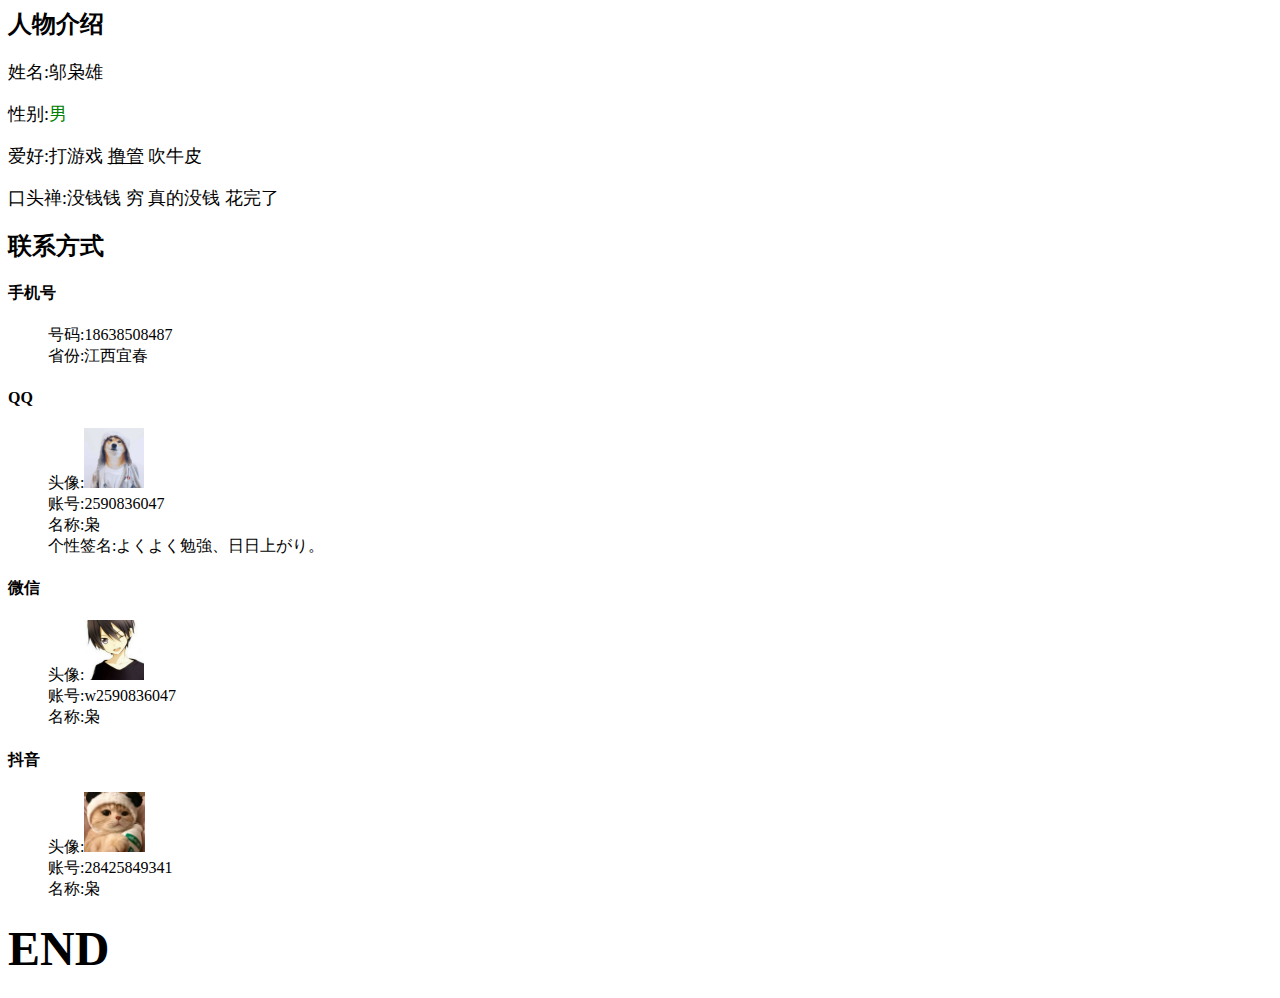
==== index.html @ 1c74e63f "网页初始化" ====
<html>
    <head>
        <title>邬枭雄个人介绍</title>
        <link rel="shortcut icon" href="image/6.png">
    </head>
    <body>
        <h2>人物介绍</h2>
        <font size="4px" >
            <p>姓名:邬枭雄</p>
            <p>性别:<font color="green">男</font></p>
            <p>爱好:打游戏 <font color="red"><a href="html/xxx.html" style="color:black" title="点一下试试" target="_blank">撸管</a></font> 吹牛皮</p>
            <p>口头禅:没钱钱 穷 真的没钱 花完了</p>
        </font>

        <h2>联系方式</h2>
        <dl>
            <dt><h4>手机号</h4></dt>
            <dd>号码:18638508487</dd>
            <dd>省份:江西宜春</dd>

            
            <dt><h4>QQ</h4></dt>
            <dd>头像:<img src=image/QQ头像.bmp height="60"></dd>
            <dd>账号:2590836047</dd>
            <dd>名称:枭</dd>
            <dd>个性签名:よくよく勉強、日日上がり。</dd>


            <dt><h4>微信</h4></dt>
            <dd>头像:<img src=image/微信头像.jpg height="60"/></dd>
            <dd>账号:w2590836047</dd>
            <dd>名称:枭</dd>
            


            <dt><h4>抖音</h4></dt>
            <dd>头像:<img src=image/抖音头像.jpg height="60"/></dd>
            <dd>账号:28425849341</dd>
            <dd>名称:枭</dd>
            
        </dl>
        <h1><font color="black" size="60px">END</font></h1>
    </body>
</html>
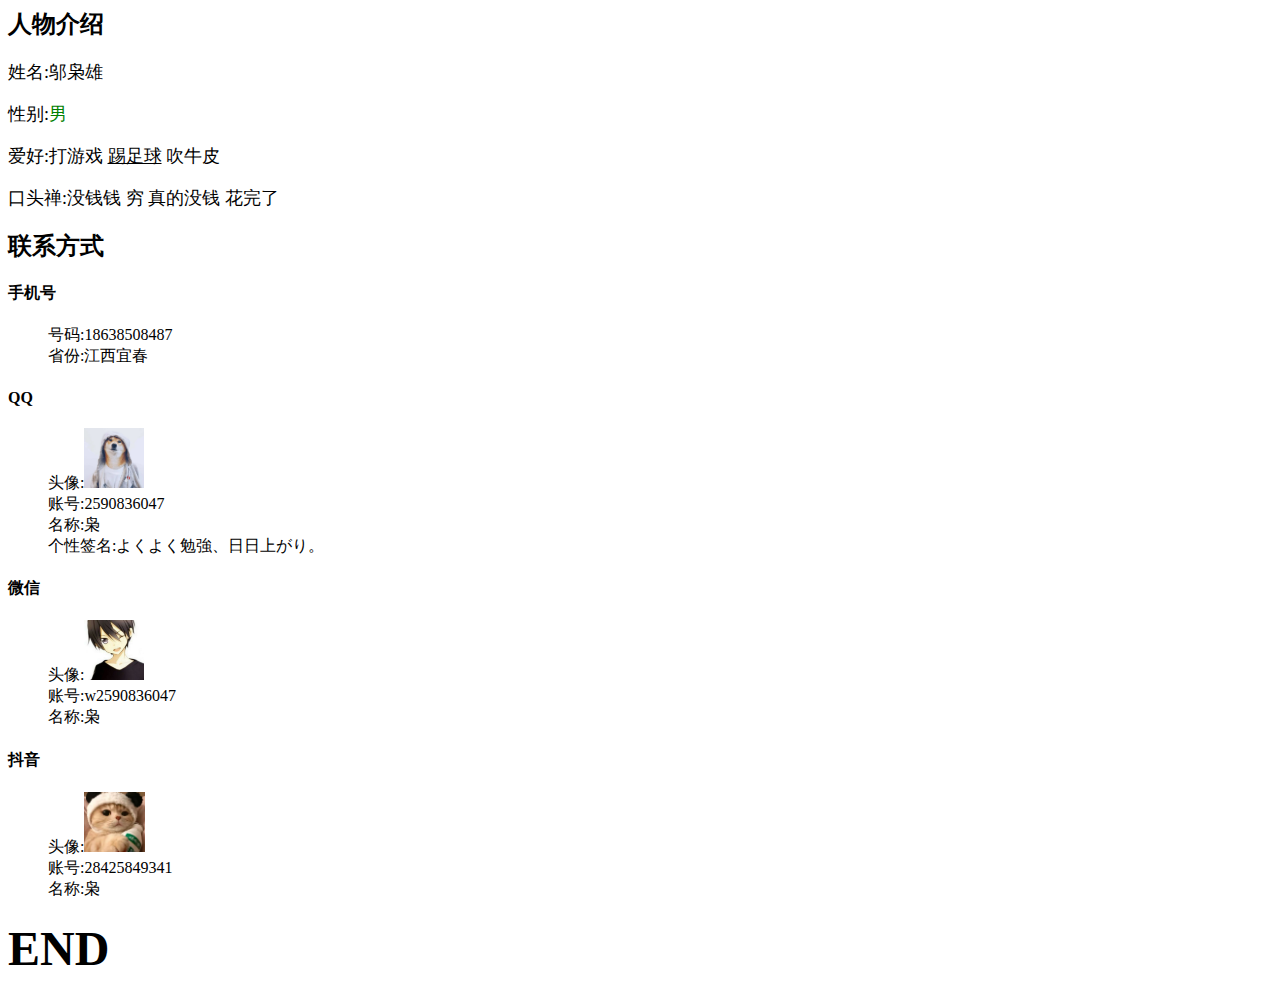
==== commit 69c9b205: "Update index.html" ====
--- a/index.html
+++ b/index.html
@@ -8,7 +8,7 @@
         <font size="4px" >
             <p>姓名:邬枭雄</p>
             <p>性别:<font color="green">男</font></p>
-            <p>爱好:打游戏 <font color="red"><a href="html/xxx.html" style="color:black" title="点一下试试" target="_blank">撸管</a></font> 吹牛皮</p>
+            <p>爱好:打游戏 <font color="red"><a href="html/xxx.html" style="color:black" title="点一下试试" target="_blank">踢足球</a></font> 吹牛皮</p>
             <p>口头禅:没钱钱 穷 真的没钱 花完了</p>
         </font>
 
@@ -41,4 +41,4 @@
         </dl>
         <h1><font color="black" size="60px">END</font></h1>
     </body>
-</html>+</html>
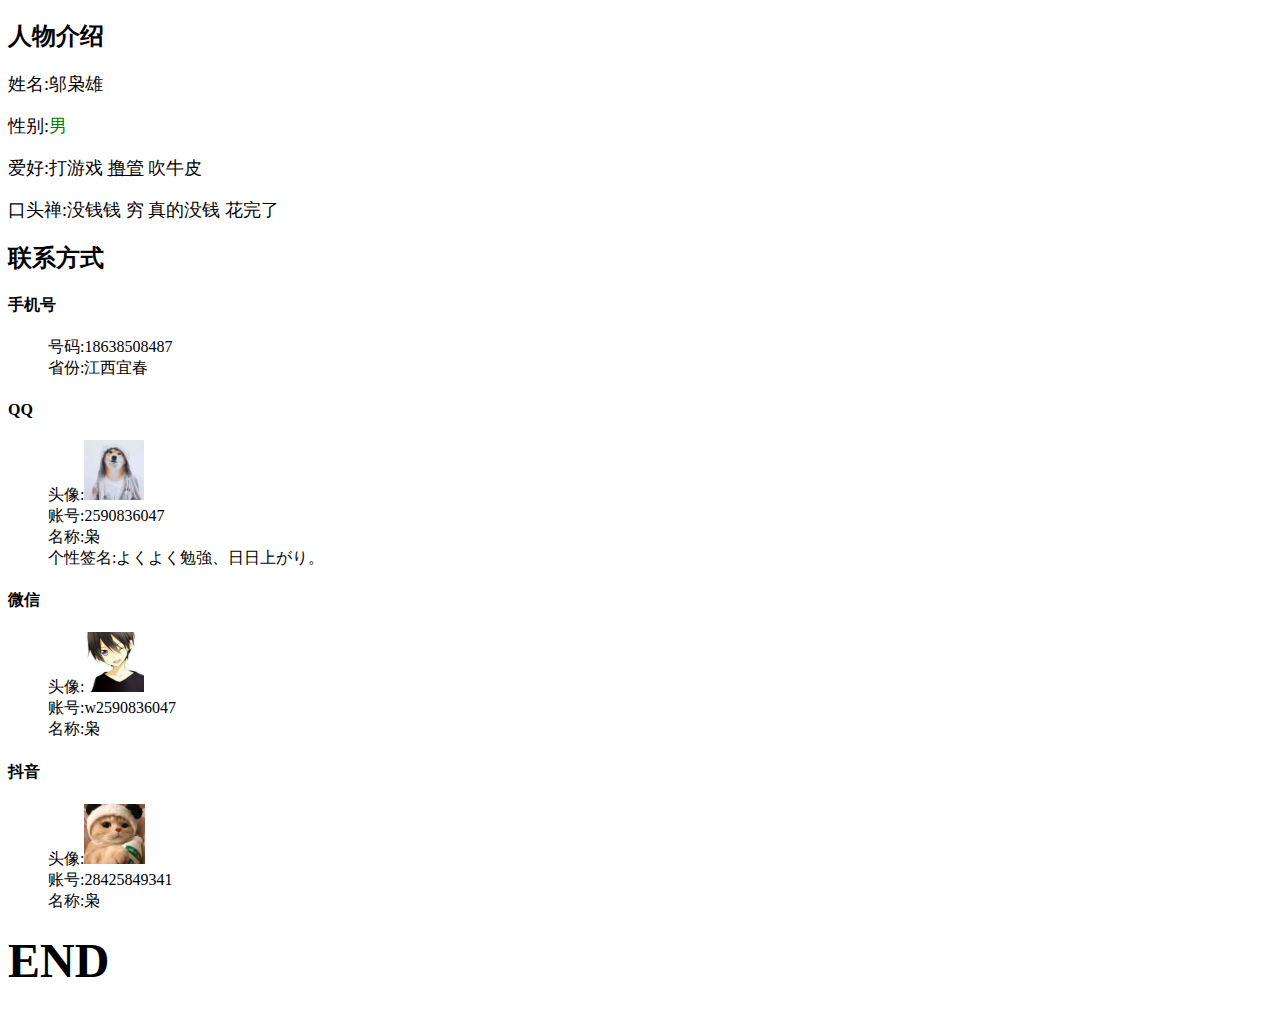
==== commit 909fcd9d: "网页初始化" ====
--- a/index.html
+++ b/index.html
@@ -1,5 +1,9 @@
-<html>
-    <head>
+<!DOCTYPE html>
+<html lang="en">
+<head>
+    <meta charset="UTF-8">
+    <meta http-equiv="X-UA-Compatible" content="IE=edge">
+    <meta name="viewport" content="width=device-width, initial-scale=1.0">
         <title>邬枭雄个人介绍</title>
         <link rel="shortcut icon" href="image/6.png">
     </head>
@@ -8,7 +12,7 @@
         <font size="4px" >
             <p>姓名:邬枭雄</p>
             <p>性别:<font color="green">男</font></p>
-            <p>爱好:打游戏 <font color="red"><a href="html/xxx.html" style="color:black" title="点一下试试" target="_blank">踢足球</a></font> 吹牛皮</p>
+            <p>爱好:打游戏 <font color="red"><a href="html/xxx.html" style="color:black" title="点一下试试" target="_blank">撸管</a></font> 吹牛皮</p>
             <p>口头禅:没钱钱 穷 真的没钱 花完了</p>
         </font>
 
@@ -41,4 +45,4 @@
         </dl>
         <h1><font color="black" size="60px">END</font></h1>
     </body>
-</html>
+</html>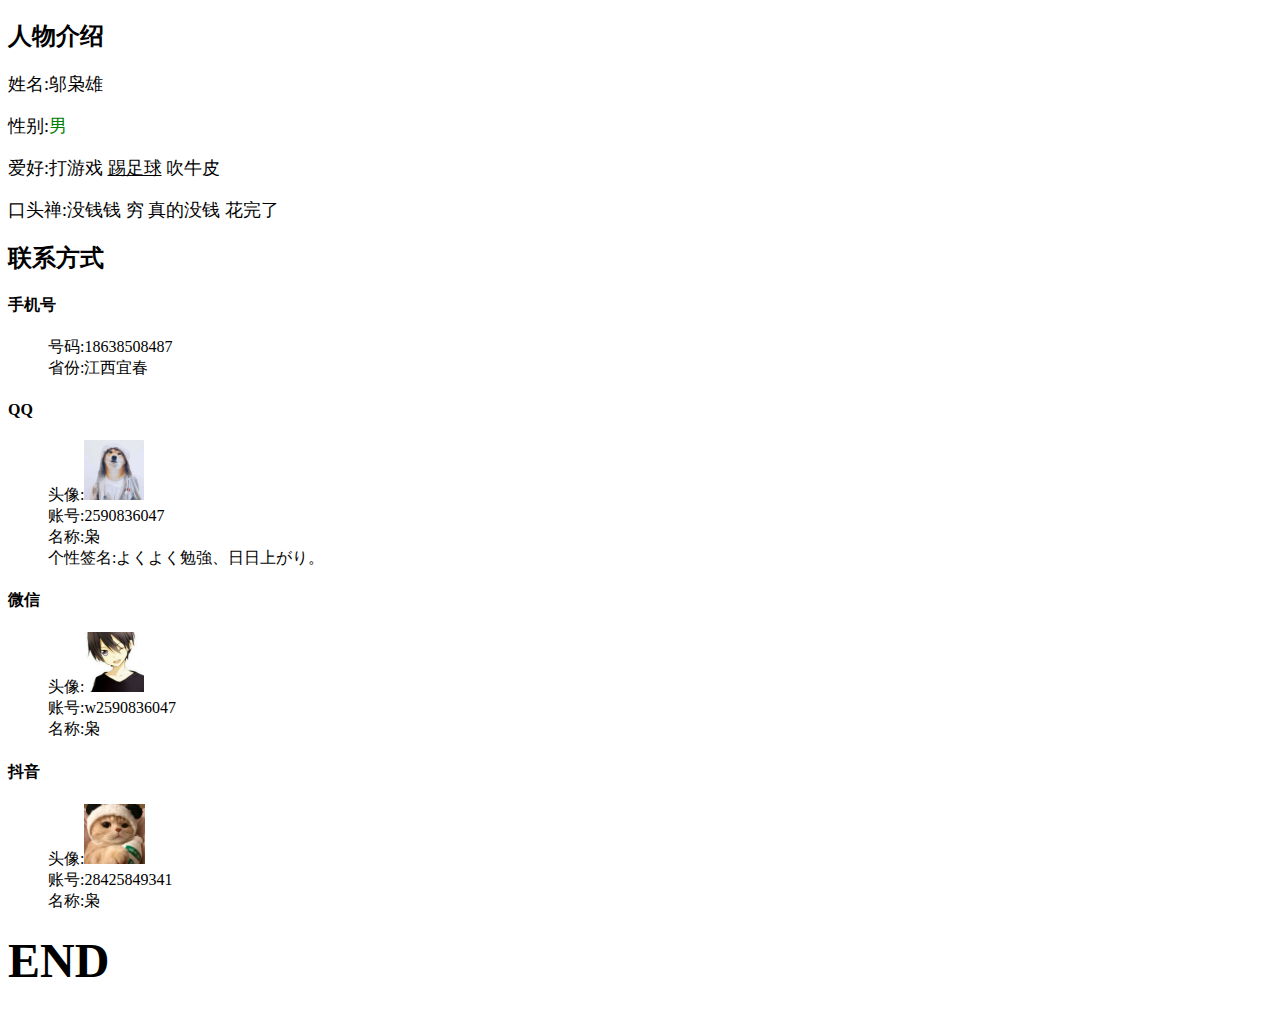
==== commit 3129344e: "Merge branch 'main' of https://github.com/Marksamll/Marksamll.github.io" ====
--- a/index.html
+++ b/index.html
@@ -12,7 +12,7 @@
         <font size="4px" >
             <p>姓名:邬枭雄</p>
             <p>性别:<font color="green">男</font></p>
-            <p>爱好:打游戏 <font color="red"><a href="html/xxx.html" style="color:black" title="点一下试试" target="_blank">撸管</a></font> 吹牛皮</p>
+            <p>爱好:打游戏 <font color="red"><a href="html/xxx.html" style="color:black" title="点一下试试" target="_blank">踢足球</a></font> 吹牛皮</p>
             <p>口头禅:没钱钱 穷 真的没钱 花完了</p>
         </font>
 
@@ -45,4 +45,4 @@
         </dl>
         <h1><font color="black" size="60px">END</font></h1>
     </body>
-</html>+</html>
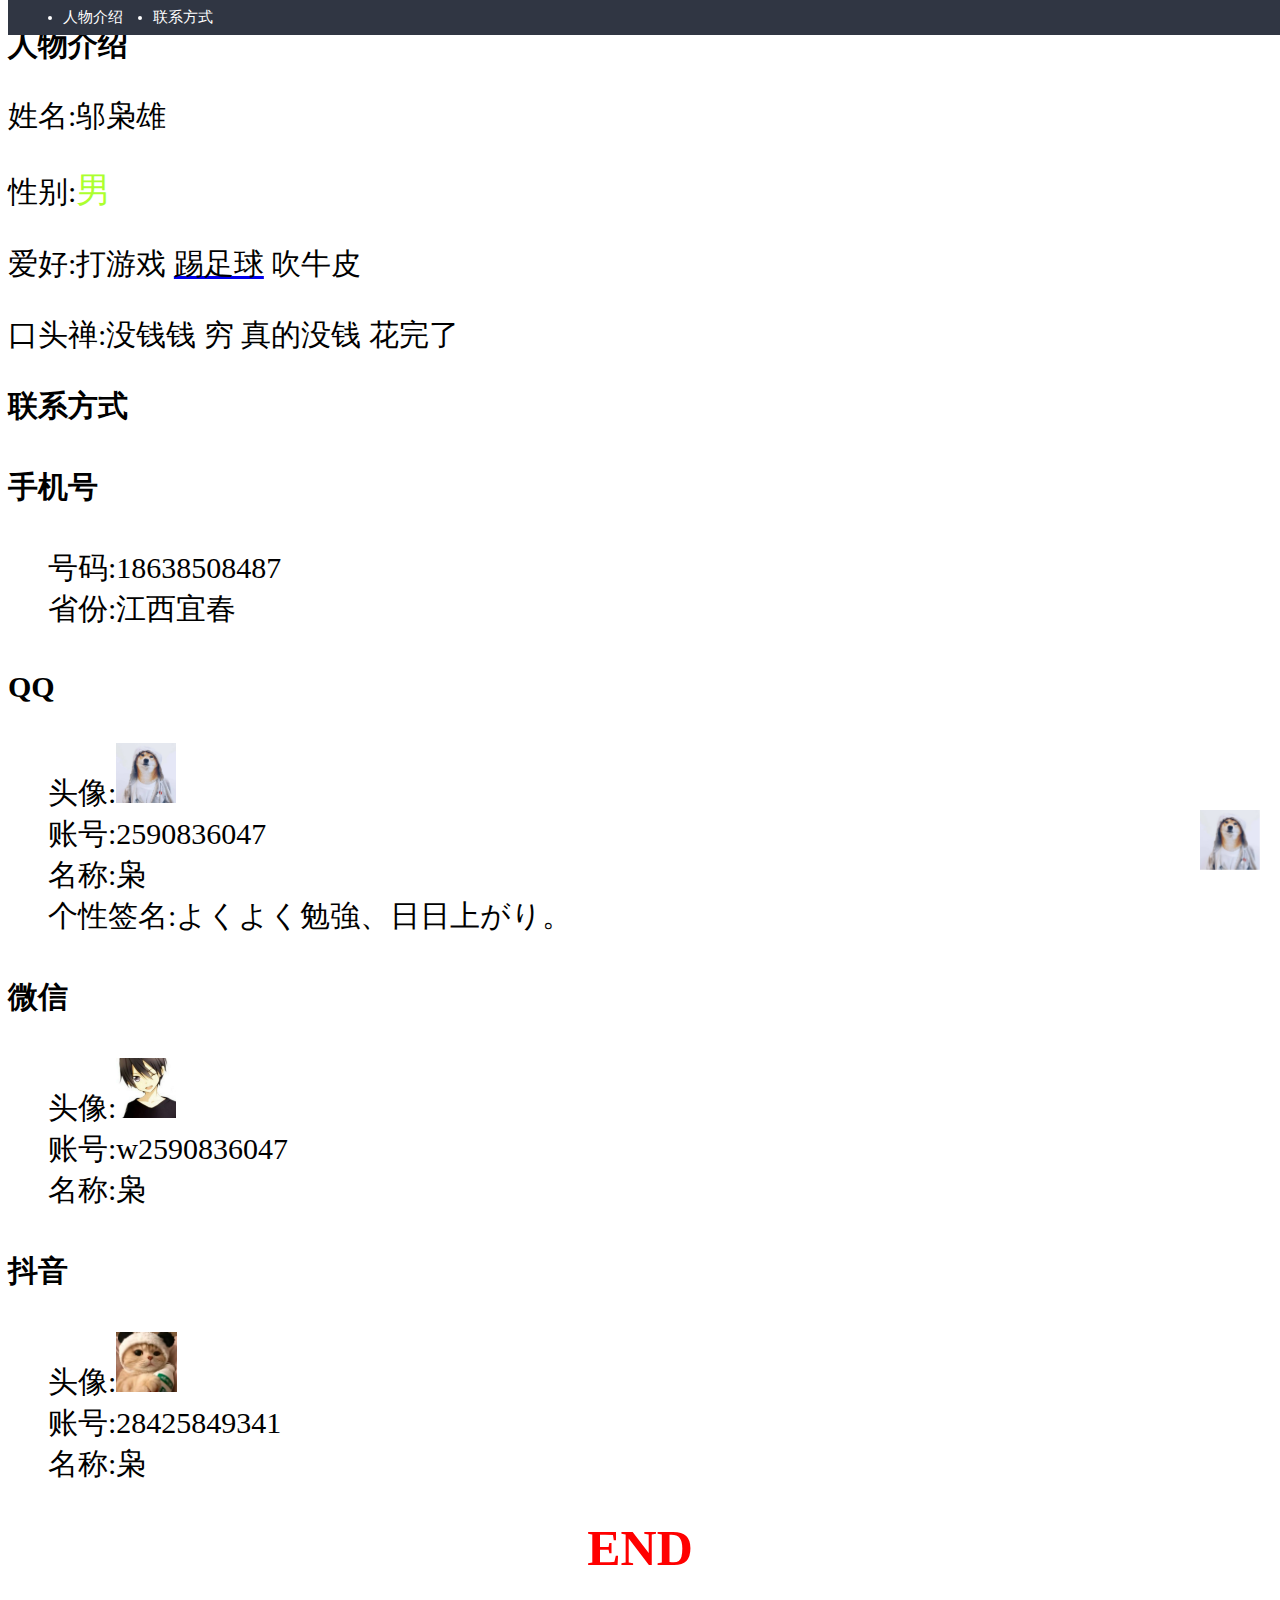
==== commit 025b24a2: "网页初始化" ====
--- a/index.html
+++ b/index.html
@@ -6,17 +6,26 @@
     <meta name="viewport" content="width=device-width, initial-scale=1.0">
         <title>邬枭雄个人介绍</title>
         <link rel="shortcut icon" href="image/6.png">
+        <link rel="stylesheet" href="css/index.css">
     </head>
     <body>
-        <h2>人物介绍</h2>
-        <font size="4px" >
+        
+        <div class="navigate">
+            <ul>
+                <a href="#1"><li>人物介绍</li></a>
+                <a href="#2"><li>联系方式</li></a>
+            </ul>
+        </div>
+        
+        <div class="pagebackground">
+            <h2 id="1">人物介绍</h2>
             <p>姓名:邬枭雄</p>
-            <p>性别:<font color="green">男</font></p>
-            <p>爱好:打游戏 <font color="red"><a href="html/xxx.html" style="color:black" title="点一下试试" target="_blank">踢足球</a></font> 吹牛皮</p>
+            <p>性别:<span id="sex">男</span>
+            <p>爱好:打游戏 <a href="html/xxx.html" target="_blank" ><span id="jump_pagexxx">踢足球</span></a></font> 吹牛皮</p>
             <p>口头禅:没钱钱 穷 真的没钱 花完了</p>
-        </font>
 
-        <h2>联系方式</h2>
+
+        <h2 id="2">联系方式</h2>
         <dl>
             <dt><h4>手机号</h4></dt>
             <dd>号码:18638508487</dd>
@@ -43,6 +52,11 @@
             <dd>名称:枭</dd>
             
         </dl>
-        <h1><font color="black" size="60px">END</font></h1>
+        <div id="float_icon">
+            <a href="#1"><img src="image/QQ头像.bmp" alt="QQ头像" height="60"></a>
+        </div>
+        <h1 style="font-size: 50px; text-align: center; color: red;">END</h1>
+    </div>
+    
     </body>
 </html>
--- a/css/index.css
+++ b/css/index.css
@@ -0,0 +1,54 @@
+
+*{
+    font-size: 30px;
+}
+#sex{
+    color: greenyellow;
+    font-size: 35px;
+}
+#jump_pagexxx{
+    color: black;
+    font: size 35px;
+}
+.pagebackground{
+    width: auto;
+    height: auto;
+    background-repeat: no-repeat;
+}
+table,td{ 
+    border: 1px solid rebeccapurple;
+    color: green;
+}
+table{
+    width: 300px;
+    height: 400px;
+    border-collapse: collapse;
+}
+td{
+    text-align: center;
+}
+.navigate{
+    top: 0px;
+    display: flex;
+    align-items: center;
+    position: fixed;
+    height: 35px;
+    width:100%;
+    background-color: #303643;
+    overflow: hidden;
+    clear: both;
+}
+ul li{
+    margin: 0 15px;
+    color: #303643;
+    align-items: center;
+    float: left;
+    color: white;
+    font-size: 15px;
+}
+#float_icon{
+    height: 60px;
+    position: fixed;
+    bottom: 30px;
+    right: 20px;
+}
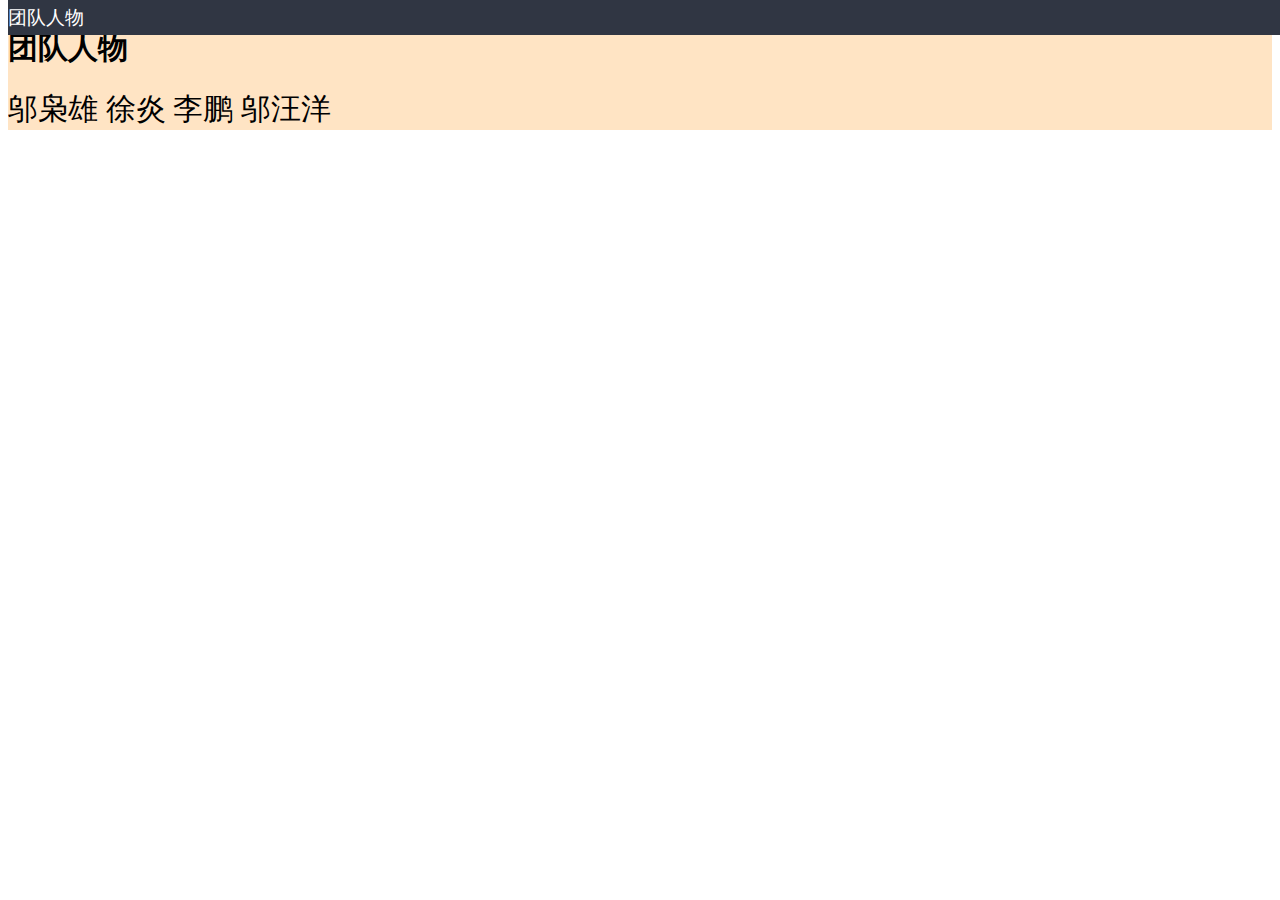
==== commit 1bdfd5af: "页面初始化" ====
--- a/index.html
+++ b/index.html
@@ -4,59 +4,37 @@
     <meta charset="UTF-8">
     <meta http-equiv="X-UA-Compatible" content="IE=edge">
     <meta name="viewport" content="width=device-width, initial-scale=1.0">
-        <title>邬枭雄个人介绍</title>
-        <link rel="shortcut icon" href="image/6.png">
-        <link rel="stylesheet" href="css/index.css">
-    </head>
-    <body>
-        
-        <div class="navigate">
-            <ul>
-                <a href="#1"><li>人物介绍</li></a>
-                <a href="#2"><li>联系方式</li></a>
-            </ul>
-        </div>
-        
-        <div class="pagebackground">
-            <h2 id="1">人物介绍</h2>
-            <p>姓名:邬枭雄</p>
-            <p>性别:<span id="sex">男</span>
-            <p>爱好:打游戏 <a href="html/xxx.html" target="_blank" ><span id="jump_pagexxx">踢足球</span></a></font> 吹牛皮</p>
-            <p>口头禅:没钱钱 穷 真的没钱 花完了</p>
-
-
-        <h2 id="2">联系方式</h2>
-        <dl>
-            <dt><h4>手机号</h4></dt>
-            <dd>号码:18638508487</dd>
-            <dd>省份:江西宜春</dd>
-
-            
-            <dt><h4>QQ</h4></dt>
-            <dd>头像:<img src=image/QQ头像.bmp height="60"></dd>
-            <dd>账号:2590836047</dd>
-            <dd>名称:枭</dd>
-            <dd>个性签名:よくよく勉強、日日上がり。</dd>
-
-
-            <dt><h4>微信</h4></dt>
-            <dd>头像:<img src=image/微信头像.jpg height="60"/></dd>
-            <dd>账号:w2590836047</dd>
-            <dd>名称:枭</dd>
-            
-
-
-            <dt><h4>抖音</h4></dt>
-            <dd>头像:<img src=image/抖音头像.jpg height="60"/></dd>
-            <dd>账号:28425849341</dd>
-            <dd>名称:枭</dd>
-            
-        </dl>
-        <div id="float_icon">
-            <a href="#1"><img src="image/QQ头像.bmp" alt="QQ头像" height="60"></a>
-        </div>
-        <h1 style="font-size: 50px; text-align: center; color: red;">END</h1>
+    <title>团队介绍</title>
+    <link rel="shortcut icon" href="image/6.png">
+    <link rel="stylesheet" href="css/index.css">
+    <style>
+        #tem{
+            color: black;
+            text-decoration: none;
+        }
+        .tem{
+            font-size: 19px;
+            color: white;
+            display: flex;
+            text-decoration: none;  
+        }
+        #juese{
+            background-color: bisque;
+            overflow: hidden;
+            clear: both;
+        }
+    </style>
+</head>
+<body>
+    <div class="navigate">
+            <a class="tem" href="" >团队人物</a>
     </div>
-    
+    <div id=juese>
+    <h1>团队人物</h1>
+    <a id="tem" href="html/wxx/wxx.html" target="_blank">邬枭雄</a>
+    <a id="tem" href="html/xy/xy.html" target="_blank">徐炎</a>
+    <a id="tem" href="html/lp/lp.html" target="_blank">李鹏</a>
+    <a id="tem" href="html/wwy/wwy.html" target="_blank">邬汪洋</a> 
+    </div>
     </body>
-</html>
+</html>--- a/css/index.css
+++ b/css/index.css
@@ -7,6 +7,7 @@
     font-size: 35px;
 }
 #jump_pagexxx{
+    text-decoration: none;
     color: black;
     font: size 35px;
 }
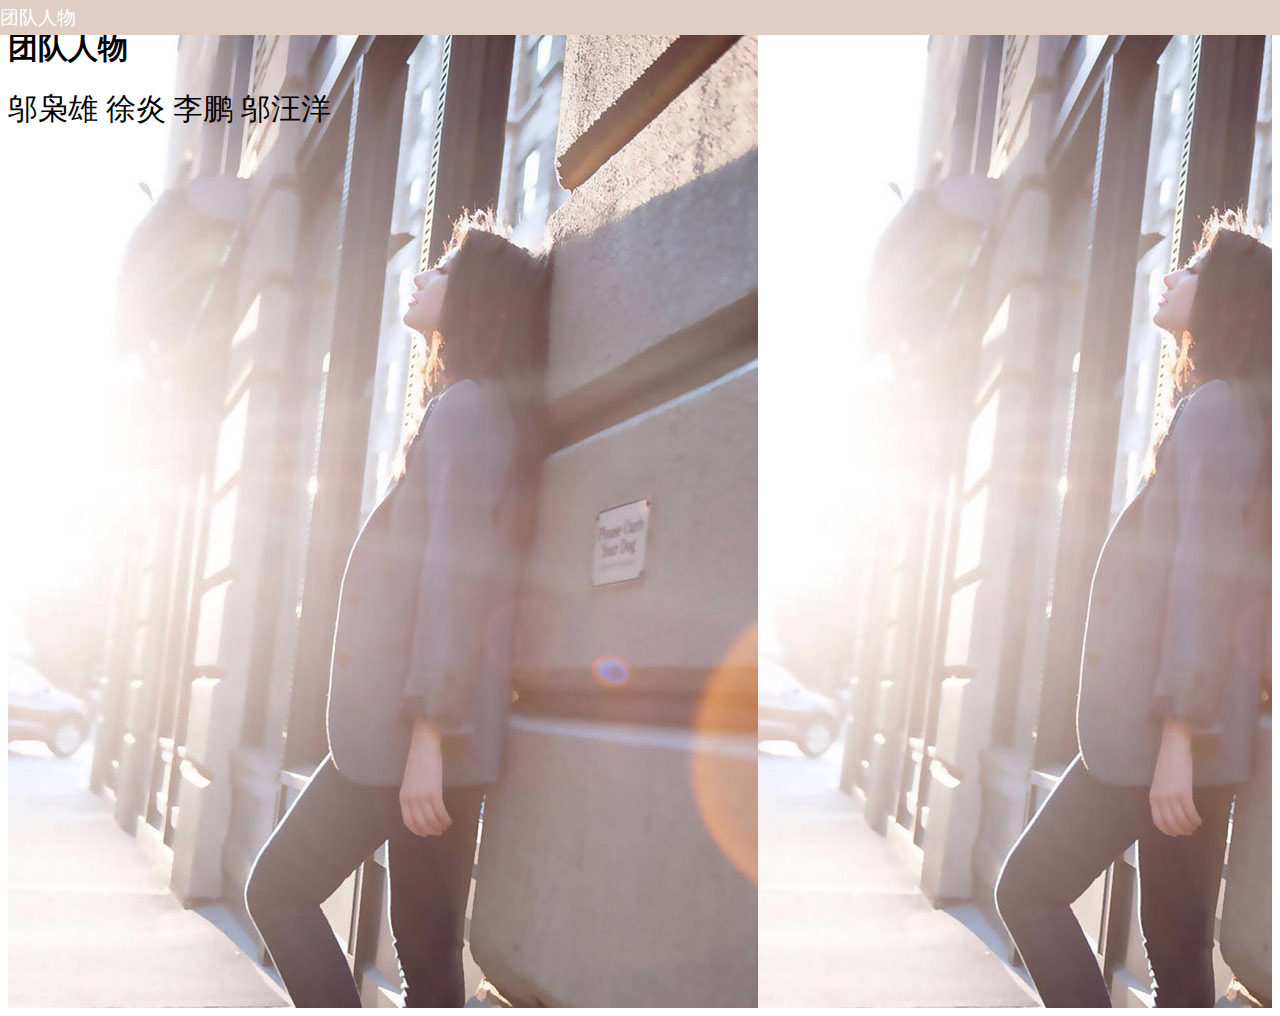
==== commit f1f655e7: "网页初始化" ====
--- a/index.html
+++ b/index.html
@@ -19,9 +19,11 @@
             text-decoration: none;  
         }
         #juese{
+            background-image: url(image/主页.jpg);
             background-color: bisque;
             overflow: hidden;
             clear: both;
+            height: 1000px;
         }
     </style>
 </head>
--- a/css/index.css
+++ b/css/index.css
@@ -29,13 +29,14 @@
     text-align: center;
 }
 .navigate{
+    right: 0px;
     top: 0px;
     display: flex;
     align-items: center;
     position: fixed;
     height: 35px;
     width:100%;
-    background-color: #303643;
+    background-color: rgb(224,206,196);
     overflow: hidden;
     clear: both;
 }
